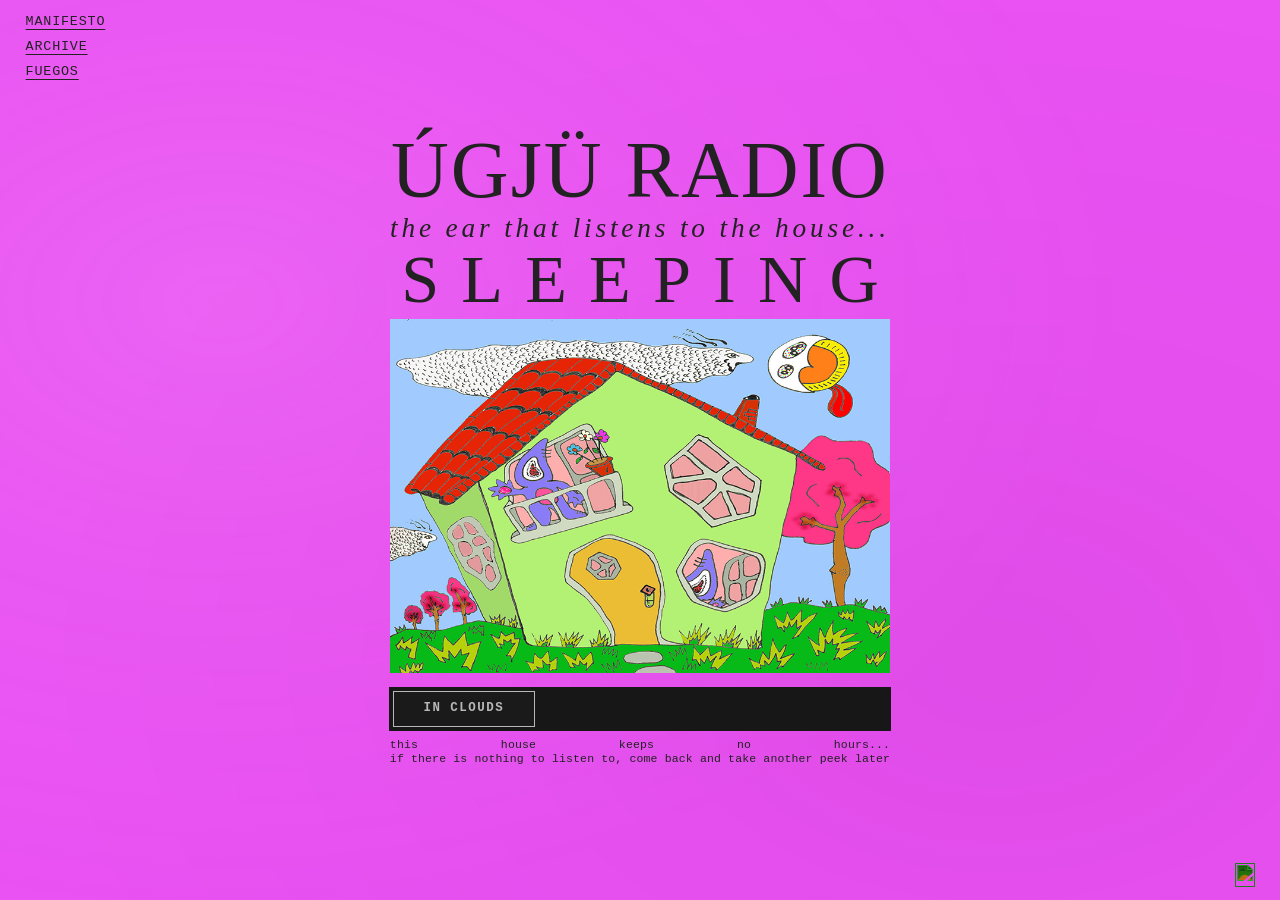
==== index.html @ 2b4e7b12 "Rebuild radio notification system" ====
<!DOCTYPE html>
<html lang="en">

<head>
    <meta charset="UTF-8">

    <meta
        http-equiv="Content-Security-Policy"
        content="default-src 'self'; base-uri 'self'; object-src 'none'; form-action 'self' https://paypal.me; script-src 'self' 'unsafe-inline' https://cdn.onesignal.com; style-src 'self' 'unsafe-inline' https://fonts.googleapis.com; font-src 'self' https://fonts.gstatic.com; img-src 'self' data: https:; media-src 'self' https://archive.org https://*.archive.org https://s3.free-shoutcast.com; connect-src 'self' https://archive.org https://*.archive.org https://*.workers.dev https://*.onesignal.com https://*.free-shoutcast.com; frame-src 'self'; worker-src 'self' blob:; manifest-src 'self'; upgrade-insecure-requests"
    >
    <meta name="referrer" content="strict-origin-when-cross-origin">

    <meta
        name="viewport"
        content="width=device-width, initial-scale=1.0"
    >

    <title>ÚGJÜ RADIO — UGJU RADIO</title>

    <meta
        name="description"
        content="ÚGJÜ RADIO (UGJU RADIO) is an independent online radio by ÚGJÜ SECTAS: experimental music, living archives, jamming and sounds outside the algorithm."
    >

    <meta
        name="keywords"
        content="ÚGJÜ RADIO, UGJU RADIO, Ugju Radio, ÚGJÜ SECTAS, UGJU SECTAS, independent radio, online radio, experimental music, internet radio"
    >

    <meta name="robots" content="index,follow">

    <meta name="theme-color" content="#EA52F3">
    <meta name="ugju-observatory" content="https://ugju-radio-observatory.ugjusectas.workers.dev/event">

    <link rel="manifest" href="manifest.json?v=20260810-3">

    <link
        rel="apple-touch-icon"
        href="images/icon-charcoal-lowered-192.png?v=20260809-2"
    >

    <link
        rel="canonical"
        href="https://ugjusectas.github.io/ugju-radio/"
    >

    <meta property="og:type" content="website">
    <meta property="og:site_name" content="ÚGJÜ RADIO">
    <meta property="og:title" content="ÚGJÜ RADIO">

    <meta
        property="og:description"
        content="The ear that listens to the house..."
    >

    <meta
        property="og:url"
        content="https://ugjusectas.github.io/ugju-radio/"
    >

    <meta
        property="og:image"
        content="https://ugjusectas.github.io/ugju-radio/images/web1.webp"
    >

    <meta
        property="og:image:alt"
        content="The house of ÚGJÜ RADIO"
    >

    <meta name="twitter:card" content="summary_large_image">
    <meta name="twitter:title" content="ÚGJÜ RADIO">

    <meta
        name="twitter:description"
        content="The ear that listens to the house..."
    >

    <meta
        name="twitter:image"
        content="https://ugjusectas.github.io/ugju-radio/images/web1.webp"
    >

    <script type="application/ld+json">
    {
        "@context": "https://schema.org",
        "@type": "RadioStation",
        "@id": "https://ugjusectas.github.io/ugju-radio/#radio",
        "name": "ÚGJÜ RADIO",
        "alternateName": [
            "UGJU RADIO",
            "Ugju Radio"
        ],
        "description": "Independent online radio for experimental music, living archives, jamming and sounds outside the algorithm.",
        "url": "https://ugjusectas.github.io/ugju-radio/",
        "image": "https://ugjusectas.github.io/ugju-radio/images/web1.webp",
        "sameAs": [
            "https://linktr.ee/ugju.sectas"
        ],
        "parentOrganization": {
            "@type": "Organization",
            "name": "ÚGJÜ SECTAS",
            "alternateName": "UGJU SECTAS",
            "url": "https://linktr.ee/ugju.sectas"
        }
    }
    </script>

    <link rel="stylesheet" href="style.css?v=20260821-2">

    <script
        src="https://cdn.onesignal.com/sdks/web/v16/OneSignalSDK.page.js"
        defer
    ></script>

    <script src="ugju-notifications.js?v=20260822-8"></script>
</head>

<body>

    <main id="radio">

        <h1>ÚGJÜ RADIO</h1>

        <p class="subtitle">
            The ear that listens to the house...
        </p>

        <div id="state"></div>

        <div class="radio-visual">
            <img
                src="images/web1.webp"
                class="radio-image"
                alt="The house of ÚGJÜ RADIO"
            >

            <button
                class="window-trigger"
                id="window-trigger"
                type="button"
                aria-label="Open the upstairs window"
                disabled
            ></button>
        </div>

        <div class="player">

            <div class="live-controls" id="live-controls">
                <span
                    class="live-status"
                    id="live-status"
                    data-live="false"
                    aria-live="polite"
                >
                    <span id="live-status-label">IN CLOUDS</span>
                </span>

                <button
                    class="live-toggle"
                    id="live-toggle"
                    type="button"
                    aria-pressed="false"
                    hidden
                    disabled
                >
                    <span aria-hidden="true" id="live-toggle-icon">▶</span>
                    <span id="live-toggle-label" hidden>PLAY</span>
                </button>

                <p class="live-metadata" id="live-metadata" hidden>
                    <span
                        class="live-metadata-track"
                        id="live-metadata-track"
                    ></span>
                </p>
            </div>

            <section
                class="archive-session"
                id="archive-session"
                aria-live="polite"
                hidden
            >
                <p class="archive-session-now">
                    <span class="archive-session-track" id="archive-session-track">
                        <span id="archive-session-label">ARCHIVE</span>
                        —
                        <span id="archive-session-title"></span>
                    </span>
                </p>

                <div class="archive-session-actions">
                    <button
                        id="archive-session-toggle"
                        type="button"
                    >
                        PAUSE
                    </button>

                    <button
                        id="live-return"
                        type="button"
                    >
                        RETURN TO LIVE RADIO
                    </button>
                </div>
            </section>

            <audio
                id="archive-audio"
                preload="metadata"
                playsinline
            ></audio>

            <audio
                id="live-audio"
                preload="none"
                playsinline
            ></audio>

        </div>

        <aside class="visitor-guide">

            <p class="house-note">
                <span class="house-note-line house-note-line-one">
                    this house keeps no hours...
                </span>

                <span class="house-note-line house-note-line-two">
                    if there is nothing to listen to, come back and take another peek later
                </span>
            </p>

        </aside>

        <a
            class="manifesto-link"
            href="https://ugjusectas.github.io/ugju-radio/manifiesto.html"
        >
            MANIFESTO
        </a>

        <a
            class="archive-link"
            href="https://ugjusectas.github.io/ugju-radio/archivo.html"
        >
            ARCHIVE
        </a>

        <a
            class="room-link stay-link"
            href="https://ugjusectas.github.io/ugju-radio/fuegos.html"
            data-room-id="nine-dots"
            data-room-src="fuegos.html?inside=radio"
        >
            FUEGOS
        </a>

        <a
            class="linktree-link"
            href="https://linktr.ee/ugju.sectas"
            aria-label="Open ÚGJÜ SECTAS on Linktree"
            title="ÚGJÜ SECTAS"
        >
            <img
                src="https://cdn.jsdelivr.net/npm/simple-icons@v16/icons/linktree.svg"
                alt=""
                aria-hidden="true"
            >
        </a>

    </main>

    <section
        class="window-overlay"
        id="window-overlay"
        role="dialog"
        aria-modal="true"
        aria-label="The upstairs window"
        hidden
    >
        <div class="window-photo-frame">
            <img
                class="window-photo"
                data-src="images/window-exhibit.jpg"
                alt="Inside the house of ÚGJÜ RADIO"
                decoding="async"
            >

            <button
                class="window-close"
                id="window-close"
                type="button"
                aria-label="Close"
                hidden
            >×</button>
        </div>
    </section>

    <section
        class="manifesto-overlay"
        id="manifesto-overlay"
        role="dialog"
        aria-modal="true"
        aria-label="ÚGJÜ RADIO — Manifesto"
        hidden
    >
        <iframe
            id="manifesto-frame"
            title="ÚGJÜ RADIO — Manifesto"
            src="manifiesto.html?inside=radio&amp;v=20260822-5"
            loading="eager"
        ></iframe>
    </section>

    <section
        class="archive-overlay"
        id="archive-overlay"
        role="dialog"
        aria-modal="true"
        aria-label="ÚGJÜ RADIO — Archive"
        hidden
    >
        <iframe
            id="archive-frame"
            title="ÚGJÜ RADIO — Archive"
            src="archivo.html?inside=radio"
            loading="eager"
        ></iframe>
    </section>

    <section
        class="room-overlay stay-overlay"
        id="stay-overlay"
        data-room-id="nine-dots"
        role="dialog"
        aria-modal="true"
        aria-label="ÚGJÜ RADIO — Fuegos"
        hidden
    >
        <iframe
            id="stay-frame"
            title="ÚGJÜ RADIO — Fuegos"
            src="fuegos.html?inside=radio"
            loading="eager"
        ></iframe>
    </section>

    <script src="observatory.js?v=20260821-2"></script>
    <script src="script.js?v=20260822-4"></script>

</body>

</html>
---- style.css ----
@import url("https://fonts.googleapis.com/css2?family=Cormorant+Garamond:ital,wght@0,400;0,500;1,400&display=swap");
@import url("https://fonts.googleapis.com/css2?family=Courier+Prime:wght@400&display=swap");


*{
    margin:0;
    padding:0;
    box-sizing:border-box;
}


:root{
    /*
    El conjunto se reduce apenas para incorporar
    el acceso al manifiesto sin producir scroll.
    */
    --content-width:
        min(
            90vw,
            900px,
            calc(87.7dvh - 273px)
        );

    /*
    Caster deja aproximadamente 8 px internos a cada lado.
    Este es el verdadero ancho óptico visible.
    */
    --visual-width:calc(var(--content-width) - 16px);
}


html,
body{
    width:100%;
    height:100%;
    overflow:hidden;
}


body{
    position:relative;
    isolation:isolate;

    background:#EA52F3;
    color:#222222;
    font-family:"Cormorant Garamond",serif;

    -webkit-touch-callout:none;
    -webkit-tap-highlight-color:transparent;
    -webkit-user-select:none;
    user-select:none;
}


body::before{
    content:"";

    position:fixed;
    z-index:0;
    inset:-18vmax;

    background:
        radial-gradient(
            ellipse at 28% 38%,
            rgba(255,255,255,.1) 0%,
            rgba(255,255,255,.045) 22%,
            transparent 51%
        ),
        radial-gradient(
            ellipse at 72% 64%,
            rgba(87,0,94,.07) 0%,
            rgba(87,0,94,.028) 25%,
            transparent 54%
        );

    pointer-events:none;
    transform:translate3d(-1.8%,1.2%,0) scale(1.015);
    animation:background-frequency 19s ease-in-out infinite alternate;
}


@keyframes background-frequency{
    0%{
        transform:translate3d(-1.8%,1.2%,0) scale(1.015);
    }

    48%{
        transform:translate3d(1.4%,-1.1%,0) scale(1.045);
    }

    100%{
        transform:translate3d(-.6%,-1.8%,0) scale(1.075);
    }
}


#radio{
    position:relative;
    z-index:1;

    width:100%;
    height:100vh;
    height:100dvh;

    display:flex;
    flex-direction:column;
    justify-content:center;
    align-items:center;

    padding:4px;
    text-align:center;
}


/* TÍTULO */

h1{
    width:var(--visual-width);

    font-size:clamp(2.4rem,calc(var(--content-width) * .158),5rem);
    font-weight:400;
    letter-spacing:.025em;
    line-height:.92;

    text-align:center;
    white-space:nowrap;
}


/* LEMA */

.subtitle{
    width:var(--visual-width);

    margin-top:7px;

    font-size:clamp(1.05rem,calc(var(--content-width) * .054),1.85rem);
    font-style:italic;
    font-weight:400;
    line-height:1;
    letter-spacing:.14em;

    text-align:center;
    text-transform:lowercase;
    white-space:nowrap;
}


/* ESTADO */

#state{
    width:var(--visual-width);

    margin-top:5px;

    display:flex;
    justify-content:center;
    align-items:center;

    font-size:clamp(1.9rem,calc(var(--content-width) * .105),3.25rem);
    font-weight:400;
    line-height:.95;
    letter-spacing:.325em;
    text-indent:.325em;

    text-align:center;
    text-transform:uppercase;
    white-space:nowrap;
}


/* CASA */

.radio-visual{
    position:relative;

    width:var(--visual-width);
    max-width:var(--visual-width);

    margin-top:7px;

    flex:none;
}

.radio-image{
    display:block;

    width:100%;
    max-width:100%;
    height:auto;

    object-fit:contain;

    -webkit-user-drag:none;
    user-drag:none;

    flex:none;
}

.window-trigger{
    position:absolute;
    top:31.5%;
    left:54.5%;

    width:21%;
    height:28%;

    padding:0;

    border:0;
    background:transparent;
    contain:paint;
    cursor:default;
    isolation:isolate;
    overflow:hidden;
    clip-path:polygon(
        36% 3%,
        95% 42%,
        87% 98%,
        10% 64%,
        2% 28%
    );
}

.window-trigger.has-window-photo{
    cursor:pointer;
}

.window-trigger.has-window-photo::after{
    content:"";

    position:absolute;
    top:18%;
    left:14%;

    width:26%;
    aspect-ratio:1;

    background:
        radial-gradient(
            circle at 50% 50%,
            rgba(255,255,255,1) 0 7%,
            rgba(255,247,174,.72) 10%,
            rgba(119,232,255,.34) 18%,
            transparent 36%
        ),
        linear-gradient(
            90deg,
            transparent 0 45%,
            rgba(255,255,255,.72) 49% 51%,
            transparent 55% 100%
        ),
        linear-gradient(
            0deg,
            transparent 0 45%,
            rgba(255,255,255,.68) 49% 51%,
            transparent 55% 100%
        ),
        conic-gradient(
            from 20deg,
            rgba(255,79,216,.42),
            rgba(105,226,255,.45),
            rgba(255,244,121,.42),
            rgba(157,102,255,.4),
            rgba(255,79,216,.42)
        );

    border-radius:50%;
    filter:brightness(1.2) saturate(1.3);
    mix-blend-mode:screen;
    opacity:0;
    pointer-events:none;
    transform:translate(50%,-15%) scale(.35) rotate(0deg);
    animation:window-glimmer 11.7s linear infinite;
}

@keyframes window-glimmer{
    0%,14%{
        opacity:0;
        transform:translate(50%,-15%) scale(.35) rotate(0deg);
    }

    15%{
        opacity:.96;
        transform:translate(50%,-15%) scale(.92) rotate(18deg);
    }

    16.5%{
        opacity:.42;
        transform:translate(50%,-15%) scale(1.12) rotate(30deg);
    }

    18%,47%{
        opacity:0;
        transform:translate(158%,92%) scale(.3) rotate(40deg);
    }

    48%{
        opacity:.9;
        transform:translate(158%,92%) scale(.86) rotate(58deg);
    }

    49.4%{
        opacity:.32;
        transform:translate(158%,92%) scale(1.06) rotate(70deg);
    }

    51%,78%{
        opacity:0;
        transform:translate(108%,173%) scale(.32) rotate(78deg);
    }

    79%{
        opacity:.96;
        transform:translate(108%,173%) scale(.9) rotate(96deg);
    }

    80.6%{
        opacity:.36;
        transform:translate(108%,173%) scale(1.08) rotate(108deg);
    }

    82%,100%{
        opacity:0;
        transform:translate(50%,-15%) scale(.35) rotate(116deg);
    }
}

.window-trigger:focus-visible{
    outline:2px dashed #171717;
    outline-offset:2px;
}

.window-overlay{
    position:fixed;
    inset:0;
    z-index:50;

    display:flex;
    align-items:center;
    justify-content:center;

    padding:max(22px,env(safe-area-inset-top)) 22px
        max(22px,env(safe-area-inset-bottom));

    background:transparent;
}

.window-overlay[hidden]{
    display:none;
}

.window-photo-frame{
    position:relative;

    display:flex;

    max-width:calc(100vw - 44px);
    max-height:calc(100vh - 44px);
    max-height:calc(100dvh - 44px);

    box-shadow:0 10px 36px rgba(23,23,23,.42);
}

.window-photo{
    display:block;

    width:auto;
    max-width:min(calc(100vw - 44px),1200px);
    height:auto;
    max-height:calc(100vh - 44px);
    max-height:calc(100dvh - 44px);

    object-fit:contain;
}

.window-close{
    position:absolute;
    top:7px;
    right:7px;

    width:36px;
    height:36px;

    padding:0;

    border:0;
    border-radius:0;
    background:transparent;
    color:rgba(255,255,255,.78);
    cursor:pointer;
    font:400 23px/34px Arial,sans-serif;
    text-shadow:0 1px 3px rgba(23,23,23,.62);
    opacity:0;
    visibility:hidden;
    pointer-events:none;
}

.window-overlay.photo-ready .window-close{
    opacity:1;
    visibility:visible;
    pointer-events:auto;
}

.window-close:focus-visible{
    outline:2px solid #fff;
    outline-offset:2px;
}


/* REPRODUCTOR */

.player{
    width:calc(var(--visual-width) + 2px);
    max-width:calc(var(--visual-width) + 2px);

    margin-top:14px;

    flex:none;

    position:relative;
}

.live-controls{
    align-items:center;
    background:#171717;
    display:flex;
    flex-wrap:wrap;
    gap:6px;
    justify-content:space-between;
    min-height:44px;
    padding:4px;
    width:100%;
}

.live-controls[hidden]{
    display:none;
}

.live-metadata{
    color:#f3f3f3;
    flex:0 0 100%;
    font:400 clamp(.68rem,calc(var(--content-width) * .023),.84rem)/1.15 "Courier New",monospace;
    letter-spacing:.045em;
    min-width:0;
    order:-1;
    overflow:hidden;
    padding:2px 7px 3px;
    text-align:center;
    white-space:nowrap;
}

.live-metadata[hidden]{
    display:none;
}

.live-controls:not([data-playing="true"]) .live-metadata{
    display:none;
}

.live-metadata-track{
    display:inline-block;
    min-width:max-content;
    will-change:transform;
}

.live-metadata-track.is-scrolling{
    animation:
        live-metadata-scroll
        var(--live-metadata-scroll-duration,12s)
        ease-in-out
        infinite
        alternate;
}

@keyframes live-metadata-scroll{
    0%,15%{
        transform:translateX(0);
    }

    85%,100%{
        transform:translateX(var(--live-metadata-shift,0));
    }
}

.live-status{
    align-items:center;
    color:#b8b8b8;
    display:flex;
    font:700 .78rem/1 "Courier New",monospace;
    justify-content:center;
    letter-spacing:.12em;
    min-height:36px;
    min-width:0;
    width:142px;
    padding:6px 7px;
    border:1px solid currentColor;
    background:#1a1a1a;
    white-space:nowrap;
    flex:0 1 142px;
}

#live-status-label{
    display:block;
    width:100%;
    min-width:0;
    text-align:center;
}

.live-status[data-live="true"]{
    color:#fff;
    border-color:#E62506;
    background:#E62506;
}

.live-toggle{
    align-items:center;
    background:#EA52F3;
    border:0;
    border-radius:0;
    color:#171717;
    cursor:pointer;
    display:flex;
    font:700 .78rem/1 "Courier New",monospace;
    gap:6px;
    justify-content:center;
    min-height:36px;
    width:142px;
    min-width:0;
    padding:6px 11px;
    letter-spacing:.08em;
    white-space:nowrap;
    flex:0 1 142px;
}

.live-toggle[hidden]{
    display:none;
}

#live-toggle-icon{
    line-height:1;
}

#live-toggle-label{
    font-size:.8rem;
}

.live-toggle[aria-pressed="false"] #live-toggle-icon{
    background:none;
    border:0;
    color:#171717;
    font-size:1.125rem;
}

.live-toggle:focus-visible{
    outline:2px solid #fff;
    outline-offset:2px;
}

.live-toggle[data-reconnecting="true"]{
    opacity:.72;
}

.live-toggle:disabled{
    background:#1a1a1a;
    color:#b8b8b8;
    cursor:default;
    opacity:1;
}

.live-toggle:disabled #live-toggle-icon{
    display:none;
}

.live-toggle[aria-busy="true"]{
    cursor:wait;
}

#live-audio{
    display:none;
}


.archive-session{
    width:calc(100% - 16px);

    margin:0 auto;
    padding:7px 10px 6px;

    border:1px solid #1a1a1a;
    background:#1a1a1a;
    color:#EA52F3;

    text-align:left;
}


.archive-session[hidden],
#archive-audio{
    display:none;
}


.archive-session-now{
    overflow:hidden;

    font-size:clamp(.64rem,calc(var(--content-width) * .022),.82rem);
    line-height:1.15;
    letter-spacing:.055em;
    text-overflow:ellipsis;
    white-space:nowrap;
}


.archive-session-track{
    display:inline-block;
    min-width:max-content;
    will-change:transform;
}


.archive-session-track.is-scrolling{
    animation:
        archive-title-scroll
        var(--archive-scroll-duration,12s)
        ease-in-out
        infinite
        alternate;
}


@keyframes archive-title-scroll{
    0%,15%{
        transform:translateX(0);
    }

    85%,100%{
        transform:translateX(var(--archive-scroll-distance,0));
    }
}


.archive-session-actions{
    display:flex;
    justify-content:space-between;
    gap:10px;

    margin-top:6px;
}


.archive-session-actions button{
    padding:0 0 2px;

    border:0;
    border-bottom:1px solid currentColor;
    background:transparent;
    color:inherit;

    font:500 clamp(.68rem,calc(var(--content-width) * .024),.88rem)/1.1 "Cormorant Garamond",serif;
    letter-spacing:.1em;
    text-transform:uppercase;

    cursor:pointer;
}


.archive-session-actions button:hover,
.archive-session-actions button:focus-visible{
    opacity:.62;
}


/* ARCHIVO ACTIVO — LEGIBILIDAD EN ESCRITORIO */

@media(min-width:701px){

    .archive-session{
        padding:9px 12px 8px;
    }


    .archive-session-now{
        font-size:clamp(.96rem,calc(var(--content-width) * .032),1.08rem);
        font-weight:500;
        line-height:1.16;
        letter-spacing:.035em;
    }


    .archive-session-actions{
        margin-top:7px;
    }


    .archive-session-actions button{
        font-size:clamp(.8rem,calc(var(--content-width) * .027),.92rem);
        letter-spacing:.09em;
    }

}


@media(prefers-reduced-motion:reduce){

    .archive-session-track.is-scrolling,
    .live-metadata-track.is-scrolling,
    .window-trigger::after{
        animation:none;
    }

    body::before{
        animation:none;
        transform:none;
    }

}


@media(max-width:700px), (hover:none) and (pointer:coarse){

    body::before{
        display:none;
    }

}


/* INVITACIÓN */

.visitor-guide{
    z-index:5;

    width:var(--visual-width);

    display:block;

    margin-top:7px;

    flex:none;
}


.house-note{
    width:100%;

    font-family:"Courier Prime","Courier New",monospace;
    font-size:clamp(.7rem,calc(var(--content-width) * .026),.9rem);
    font-style:normal;
    font-weight:400;
    letter-spacing:.012em;
    line-height:1.22;
    text-transform:lowercase;
}


.house-note-line{
    display:block;
    width:100%;

    overflow:hidden;

    text-align:justify;
    text-align-last:justify;
    text-justify:inter-character;
    white-space:nowrap;
}


/* PUERTAS */

.manifesto-link,
.archive-link,
.stay-link{
    position:fixed;
    z-index:8;

    top:clamp(14px,2vh,24px);
    left:clamp(14px,2vw,28px);

    color:#222222 !important;
    -webkit-text-fill-color:#222222;

    font-family:"Courier Prime","Courier New",monospace;
    font-size:clamp(.7rem,calc(var(--content-width) * .026),.9rem);
    font-weight:400;
    letter-spacing:.06em;
    line-height:1.1;
    text-decoration:underline;
    text-decoration-color:#222222;
    text-decoration-thickness:1px;
    text-underline-offset:4px;
    text-transform:uppercase;

    pointer-events:auto;

    -webkit-tap-highlight-color:transparent;
    outline:none;

    transform:translateY(-3px);
}

@media (hover:hover) and (pointer:fine){
    .manifesto-link:focus-visible,
    .archive-link:focus-visible,
    .stay-link:focus-visible{
        outline:1px solid #222222;
        outline-offset:4px;
    }
}

.archive-link{
    top:calc(clamp(14px,2vh,24px) + 25px);
    right:auto;
    left:clamp(14px,2vw,28px);
}

.stay-link{
    top:calc(clamp(14px,2vh,24px) + 50px);
}


.manifesto-link:hover,
.manifesto-link:focus-visible,
.manifesto-link:active,
.manifesto-link:visited,
.archive-link:hover,
.archive-link:focus-visible,
.archive-link:active,
.archive-link:visited,
.stay-link:hover,
.stay-link:focus-visible,
.stay-link:active,
.stay-link:visited{
    color:#222222 !important;
    -webkit-text-fill-color:#222222;
    text-decoration-color:#222222;
    opacity:1;
}


.linktree-link{
    position:fixed;
    z-index:8;

    top:auto;
    right:clamp(14px,2vw,28px);
    bottom:clamp(14px,2vh,24px);

    display:grid;
    place-items:center;

    width:clamp(16px,calc(var(--content-width) * .038),21px);
    height:clamp(18px,calc(var(--content-width) * .042),23px);

    border:0;
    background:transparent;

    opacity:1 !important;
    visibility:visible !important;

    text-decoration:none;

    -webkit-tap-highlight-color:transparent;

    pointer-events:auto;

    transform:translateY(3px);
}


.linktree-link:link,
.linktree-link:visited{
    background:transparent;
    opacity:1 !important;
    visibility:visible !important;
}


.linktree-link img{
    display:block;
    width:100%;
    height:100%;
    object-fit:contain;

    filter:
        invert(81%)
        sepia(57%)
        saturate(760%)
        hue-rotate(72deg)
        brightness(96%)
        contrast(90%);
}


/* MANIFIESTO SIN INTERRUMPIR LA RADIO */

.manifesto-overlay,
.archive-overlay,
.stay-overlay{
    position:fixed;
    inset:0;
    z-index:40;

    width:100%;
    height:100vh;
    height:100dvh;

    background:#EA52F3;
}


.manifesto-overlay[hidden],
.archive-overlay[hidden],
.stay-overlay[hidden]{
    display:none;
}


.manifesto-overlay iframe,
.archive-overlay iframe,
.stay-overlay iframe{
    display:block;

    width:100%;
    height:100%;

    border:0;
    background:#EA52F3;
}


/* TELÉFONOS */

@media(max-width:700px){

    :root{
        --content-width:min(86vw,43vh);
        --visual-width:calc(var(--content-width) - 16px);
    }


    #radio{
        padding:
            max(34px,env(safe-area-inset-top))
            4px
            max(62px,calc(env(safe-area-inset-bottom) + 28px));
    }


    .visitor-guide{
        width:var(--visual-width);
        margin-top:6px;
    }


    .house-note{
        width:100%;

        font-size:clamp(.57rem,calc(var(--content-width) * .026),.76rem);
        line-height:1.22;
    }


    .manifesto-link{
        position:fixed;

        top:max(8px,env(safe-area-inset-top));
        right:auto;
        bottom:auto;
        left:10px;

        transform:none;
    }

    .archive-link{
        position:fixed;

        top:calc(max(8px,env(safe-area-inset-top)) + 25px);
        right:auto;
        bottom:auto;
        left:10px;

        transform:none;
    }

    .stay-link{
        position:fixed;
        top:calc(max(8px,env(safe-area-inset-top)) + 50px);
        right:auto;
        bottom:auto;
        left:10px;
        transform:none;
    }


    .linktree-link{
        position:fixed;

        top:auto;
        right:10px;
        bottom:max(8px,env(safe-area-inset-bottom));
        left:auto;

        transform:none;
    }


    h1{
        font-size:clamp(2.2rem,calc(var(--content-width) * .158),4rem);
    }


    .subtitle{
        margin-top:6px;

        font-size:clamp(.95rem,calc(var(--content-width) * .054),1.45rem);
    }


    #state{
        margin-top:4px;

        font-size:clamp(1.7rem,calc(var(--content-width) * .105),2.65rem);
    }


    .radio-image{
        margin-top:0;
    }

    .radio-visual{
        margin-top:6px;
    }


    .player{
        margin-top:10px;
    }


}


/* PANTALLAS MUY BAJAS */

@media(max-height:600px){

    :root{
        --content-width:min(90vw,43vh);
        --visual-width:calc(var(--content-width) - 16px);
    }


    h1{
        font-size:clamp(1.9rem,calc(var(--content-width) * .158),3.3rem);
    }


    .subtitle{
        margin-top:4px;

        font-size:clamp(.82rem,calc(var(--content-width) * .054),1.2rem);
    }


    #state{
        margin-top:3px;

        font-size:clamp(1.45rem,calc(var(--content-width) * .105),2.15rem);
    }


    .radio-image{
        margin-top:4px;
    }


    .player{
        margin-top:8px;
    }


    .visitor-guide{
        margin-top:4px;
    }

}


@media(max-width:700px) and (max-height:600px){

    .visitor-guide{
        margin-top:3px;
    }

}


/*
En teléfonos bajos reservamos aire real para las dos puertas fijas:
MANIFIESTO arriba y Linktree abajo. El reproductor conserva su tamaño
y el resto de la composición se reduce como una sola pieza.
*/

@media(max-width:700px) and (max-height:700px){

    :root{
        --content-width:min(88vw,36vh);
        --visual-width:calc(var(--content-width) - 16px);
    }


    #radio{
        padding:
            max(30px,env(safe-area-inset-top))
            4px
            max(48px,calc(env(safe-area-inset-bottom) + 18px));
    }


    h1{
        font-size:clamp(1.8rem,calc(var(--content-width) * .158),3.2rem);
    }


    .subtitle{
        margin-top:4px;

        font-size:clamp(.8rem,calc(var(--content-width) * .054),1.15rem);
    }


    #state{
        margin-top:3px;

        font-size:clamp(1.35rem,calc(var(--content-width) * .105),2rem);
    }


    .radio-image,
    .player,
    .visitor-guide{
        margin-top:4px;
    }

}
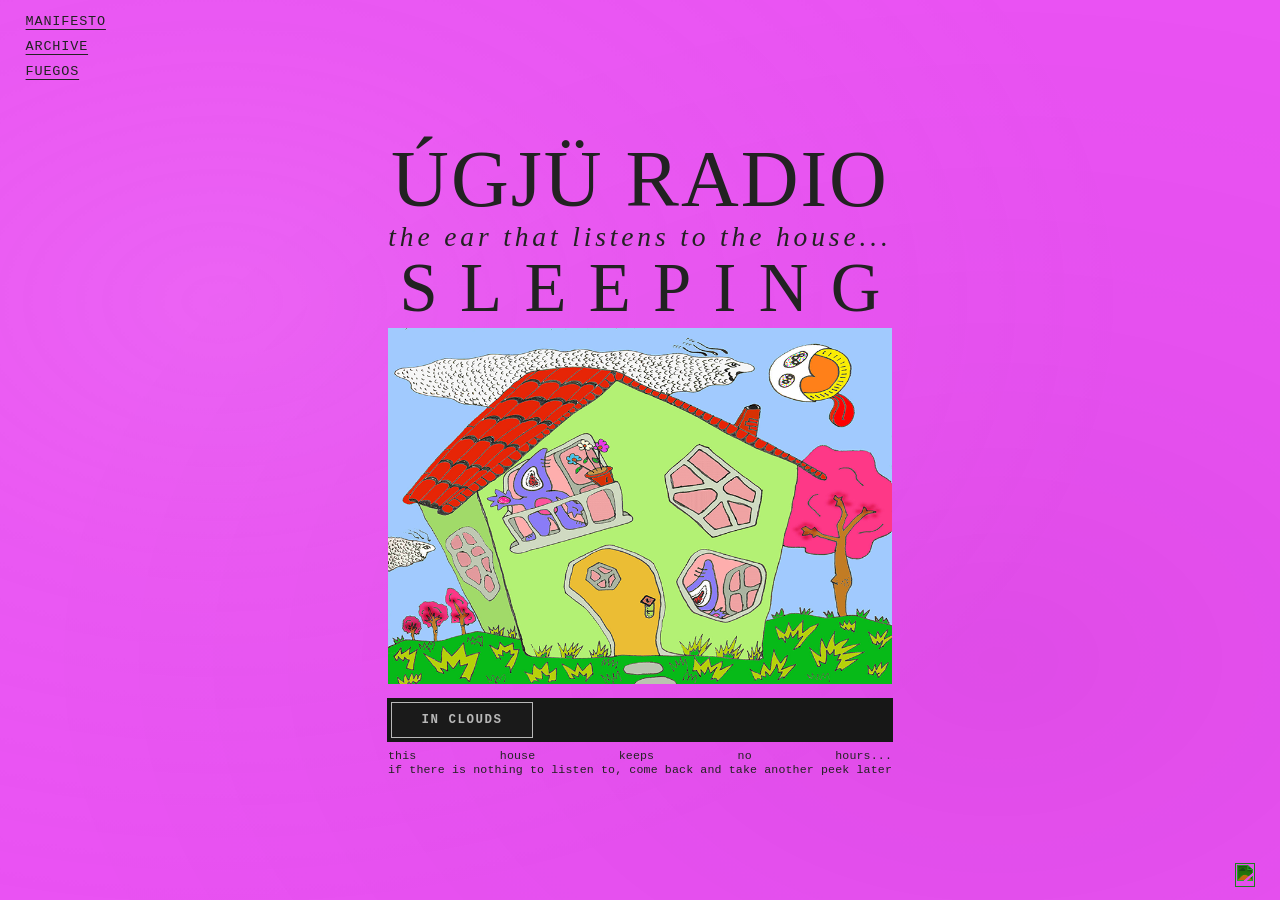
==== commit 0bd28f0c: "Balance desktop radio scaling" ====
--- a/index.html
+++ b/index.html
@@ -6,7 +6,7 @@
 
     <meta
         http-equiv="Content-Security-Policy"
-        content="default-src 'self'; base-uri 'self'; object-src 'none'; form-action 'self' https://paypal.me; script-src 'self' 'unsafe-inline' https://cdn.onesignal.com; style-src 'self' 'unsafe-inline' https://fonts.googleapis.com; font-src 'self' https://fonts.gstatic.com; img-src 'self' data: https:; media-src 'self' https://archive.org https://*.archive.org https://s3.free-shoutcast.com; connect-src 'self' https://archive.org https://*.archive.org https://*.workers.dev https://*.onesignal.com https://*.free-shoutcast.com; frame-src 'self'; worker-src 'self' blob:; manifest-src 'self'; upgrade-insecure-requests"
+        content="default-src 'self'; base-uri 'self'; object-src 'none'; form-action 'self' https://paypal.me; script-src 'self' 'unsafe-inline' https://cdn.onesignal.com https://api.onesignal.com; style-src 'self' 'unsafe-inline' https://fonts.googleapis.com; font-src 'self' https://fonts.gstatic.com; img-src 'self' data: https:; media-src 'self' https://archive.org https://*.archive.org https://s3.free-shoutcast.com; connect-src 'self' https://archive.org https://*.archive.org https://*.workers.dev https://*.onesignal.com https://*.free-shoutcast.com; frame-src 'self'; worker-src 'self' blob:; manifest-src 'self'; upgrade-insecure-requests"
     >
     <meta name="referrer" content="strict-origin-when-cross-origin">
 
@@ -33,6 +33,8 @@
     <meta name="ugju-observatory" content="https://ugju-radio-observatory.ugjusectas.workers.dev/event">
 
     <link rel="manifest" href="manifest.json?v=20260810-3">
+
+    <script src="radio-notifications-config.js?v=20260826-1"></script>
 
     <link
         rel="apple-touch-icon"
@@ -106,14 +108,8 @@
     }
     </script>
 
-    <link rel="stylesheet" href="style.css?v=20260821-2">
-
-    <script
-        src="https://cdn.onesignal.com/sdks/web/v16/OneSignalSDK.page.js"
-        defer
-    ></script>
-
-    <script src="ugju-notifications.js?v=20260822-8"></script>
+    <link rel="stylesheet" href="style.css?v=20260827-7">
+
 </head>
 
 <body>
@@ -349,6 +345,7 @@
     </section>
 
     <script src="observatory.js?v=20260821-2"></script>
+    <script src="radio-notifications.js?v=20260827-1"></script>
     <script src="script.js?v=20260822-4"></script>
 
 </body>
--- a/style.css
+++ b/style.css
@@ -11,14 +11,14 @@
 
 :root{
     /*
-    El conjunto se reduce apenas para incorporar
-    el acceso al manifiesto sin producir scroll.
+    En escritorio la portada vuelve a ocupar la altura útil:
+    las puertas quedan en los bordes, sin comprimir la radio.
     */
     --content-width:
         min(
-            90vw,
-            900px,
-            calc(87.7dvh - 273px)
+            82vw,
+            520px,
+            calc(86.9dvh - 170px)
         );
 
     /*
@@ -932,6 +932,15 @@
 
 /* TELÉFONOS */
 
+@media(min-width:701px) and (min-height:601px){
+
+    #radio{
+        padding:24px 4px 4px;
+    }
+
+}
+
+
 @media(max-width:700px){
 
     :root{
